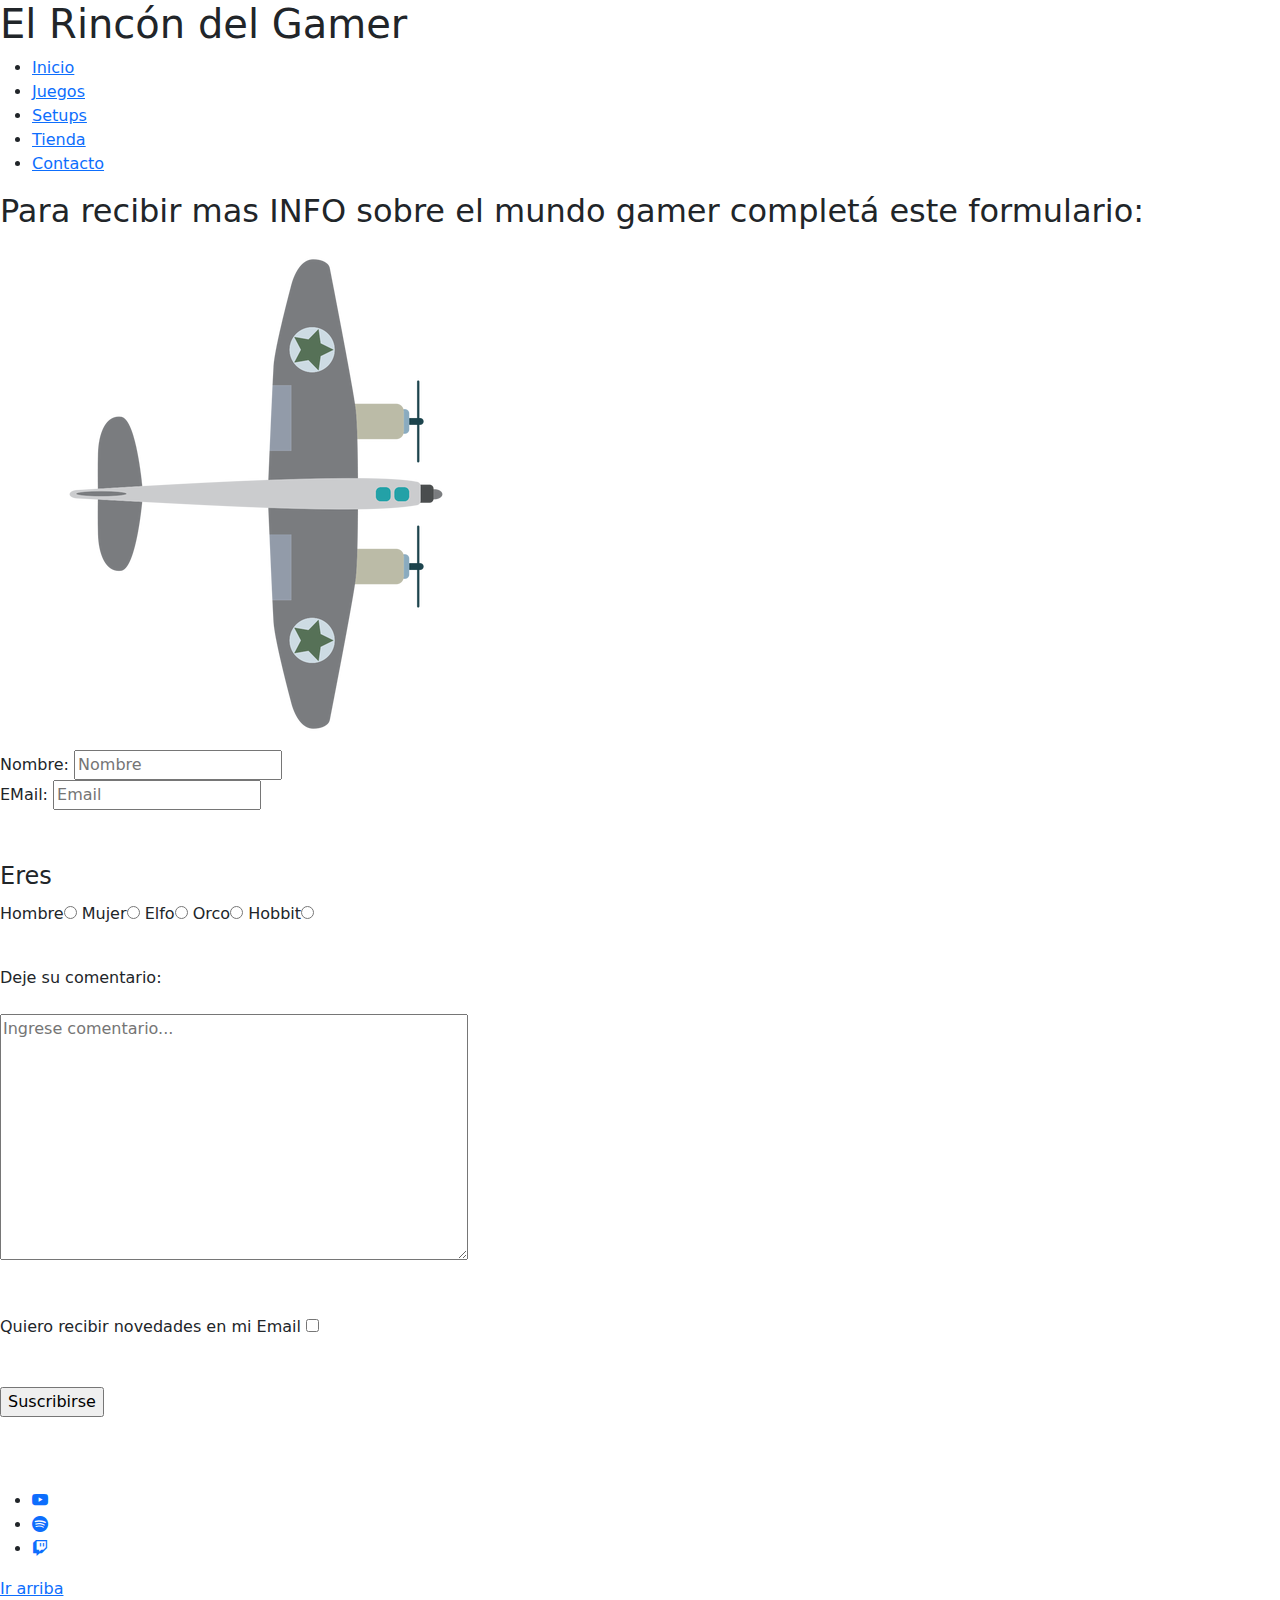
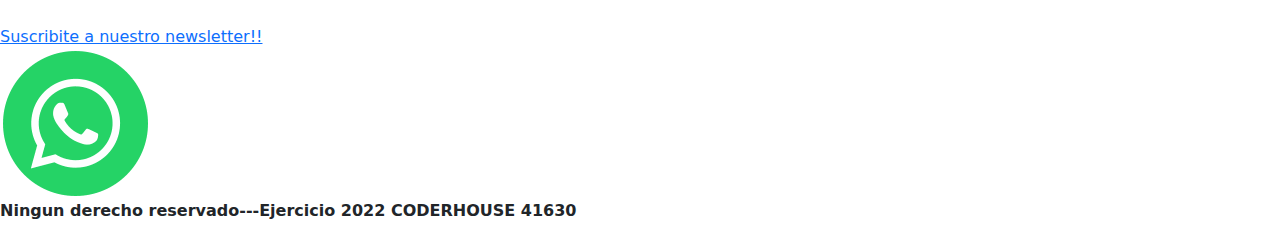
==== pages/contacto.html @ 60b82519 "le coloque al index un header , un carrusel y un footer con bootstrap" ====
<!DOCTYPE html>
<html lang="es">
<head>
    <meta charset="UTF-8">
    <title>El Rincón del Gamer-Contacto</title>
    <link rel="stylesheet" href="https://cdn.jsdelivr.net/npm/bootstrap@5.2.0/dist/css/bootstrap.min.css">
    <link rel="stylesheet" href="https://cdn.jsdelivr.net/npm/bootstrap-icons@1.9.1/font/bootstrap-icons.css">
    <link rel="stylesheet" href="../style/style.css">
    <link rel="preconnect" href="https://fonts.googleapis.com">
    <link rel="preconnect" href="https://fonts.gstatic.com" crossorigin>
    <link href="https://fonts.googleapis.com/css2?family=Montserrat:wght@200;400&display=swap" rel="stylesheet">
</head>
<body>
    <header>
        <h1 id="elrincongamer">El Rincón del Gamer</h1>
        <nav>
            <ul>
                <li><a href="../index.html">Inicio</a></li>
                <li><a href="juegos.html">Juegos</a></li>
                <li><a href="setups.html">Setups</a></li>
                <li><a href="tienda.html">Tienda</a></li>
                <li><a href="contacto.html">Contacto</a></li>
            </ul>
        </nav>
    </header>
    <section>
            <div >
                <h2>Para recibir mas INFO sobre el mundo gamer completá este formulario:</h2>
                <img src="../imagenes/avion.png" alt="">
                
            </div>
            <form method="post">
                <div>
                    <label for="name">Nombre:</label>
                    <input id="name" placeholder="Nombre" name="name">
                </div>    
                <div>
                    <label for="email">EMail:</label>
                    <input type="email" id="email" placeholder="Email" name="email">
                </div>
                <br><br>
                <fieldset>
                    <legend>Eres</legend>
                    <p>
                        Hombre<input id="r1" name="salector" type="radio">
                        Mujer<input id="r2" name="salector" type="radio">
                        Elfo<input id="r3" name="salector" type="radio">
                        Orco<input id="r4" name="salector" type="radio">
                        Hobbit<input id="r5" name="salector" type="radio">
                    </p>
                </fieldset><br>
                <div>
                    <label for="comentario">Deje su comentario: </label>
                    <br><br>
                    <textarea name="comentario" id="comentario" cols="55" rows="10" placeholder="Ingrese comentario..."></textarea>
                </div><br><br>
                <div>
                    <label for="checkbox">Quiero recibir novedades en mi Email</label>
                    <input type="checkbox" id="checkbox" name="checkbox">
                </div><br><br>
                <div>
                    <input type="submit" name="enviar" id="enviar" value="Suscribirse">
                </div><br><br><br>
            </form>
    </section>
    <footer>
        <div>
            <ul>
                <li><a  href="https://www.youtube.com/"><i class="bi bi-youtube"></i></a></li>
                <li><a href="https://www.spotify.com"><i class="bi bi-spotify"></i></a></li>
                <li><a href="https://www.twitch.tv/"><i class="bi bi-twitch"></i></a></li>
            </ul>
            <div><a href="#elrincongamer">Ir arriba</a><br><br>
            <a href="../pages/contacto.html">Suscribite a nuestro newsletter!!</a></div>
        </div>
        <a href="https://wa.me" target="_blank">
            <img src="../imagenes/logo-wasap.png">
        </a>
        <div>
            <p><b>Ningun derecho reservado---Ejercicio 2022 CODERHOUSE 41630</b></p>
        </div>
    </footer>
    <script src="https://cdn.jsdelivr.net/npm/bootstrap@5.2.0/dist/js/bootstrap.bundle.min.js"></script>
</body>
</html>
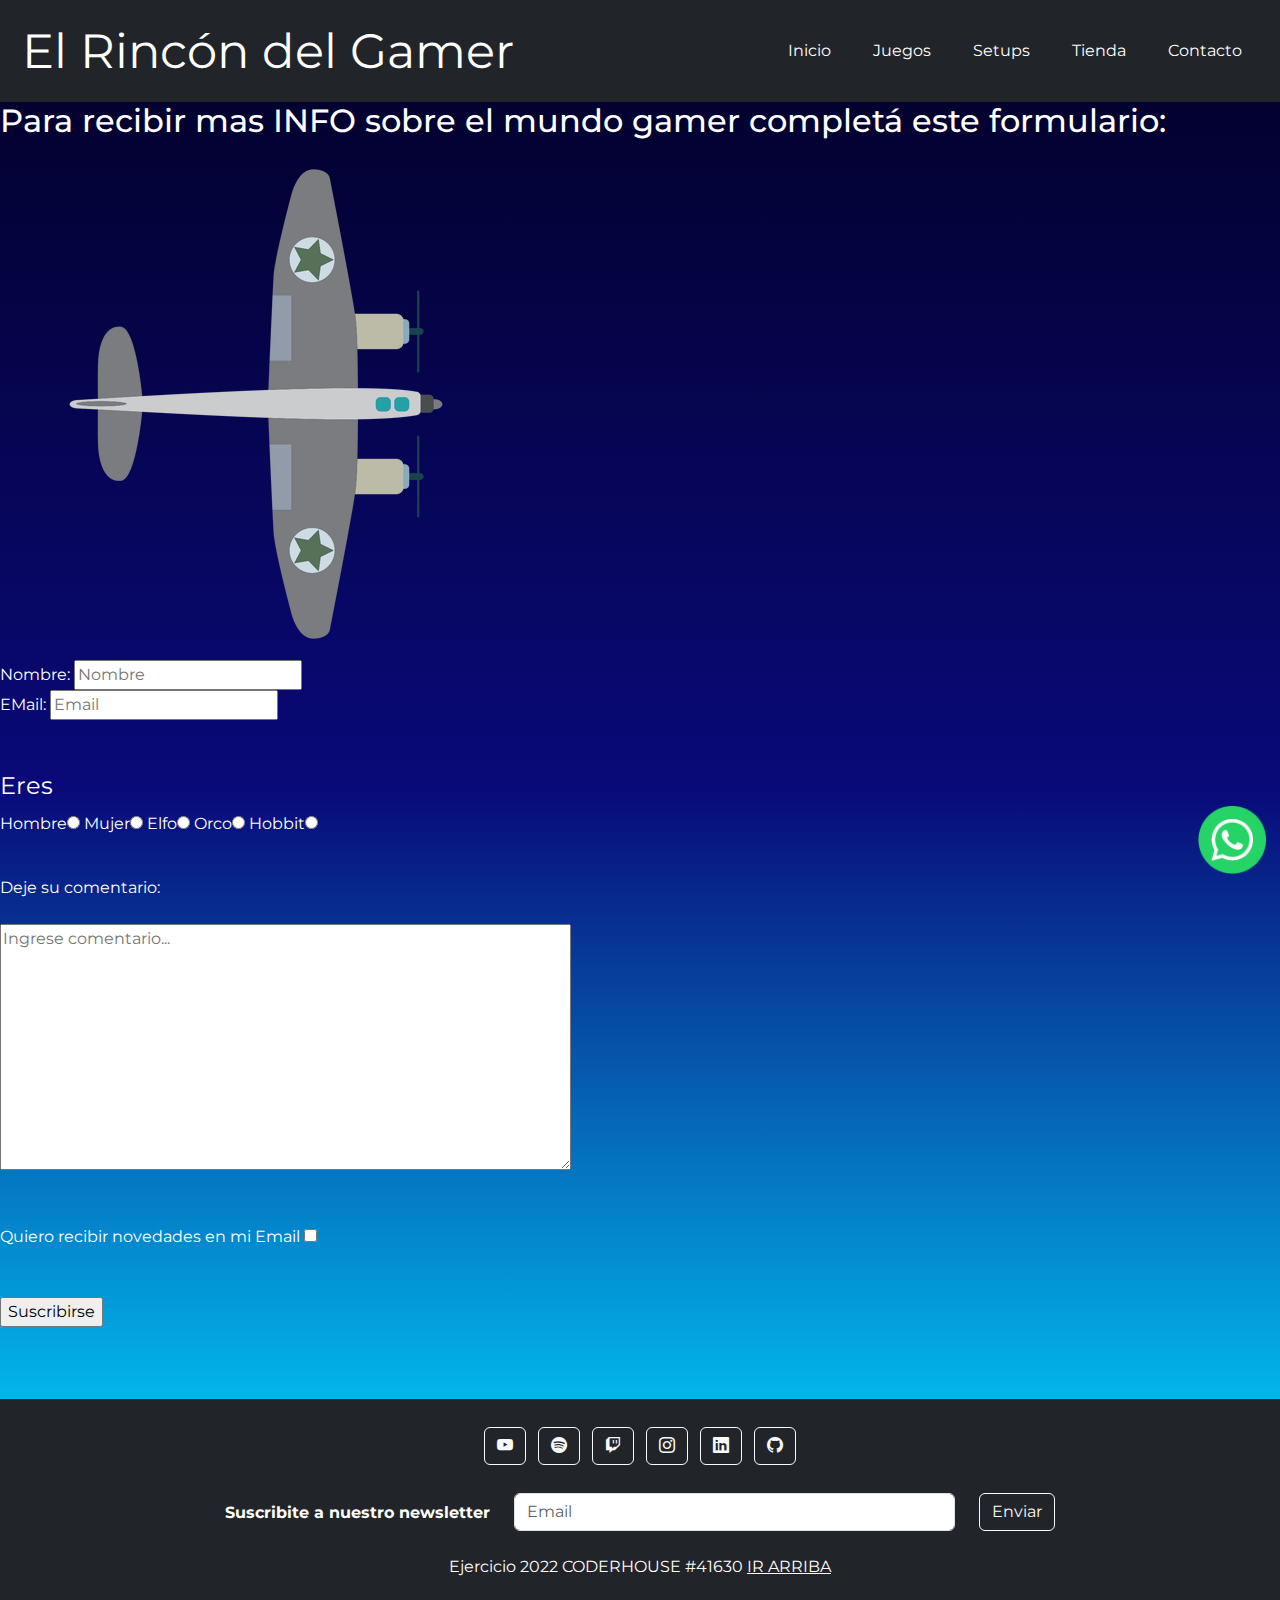
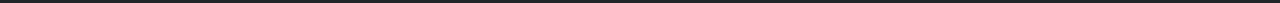
==== commit 2330dfa2: "pegue el footer y el header en todas las paginas" ====
--- a/pages/contacto.html
+++ b/pages/contacto.html
@@ -11,16 +11,35 @@
     <link href="https://fonts.googleapis.com/css2?family=Montserrat:wght@200;400&display=swap" rel="stylesheet">
 </head>
 <body>
-    <header>
-        <h1 id="elrincongamer">El Rincón del Gamer</h1>
-        <nav>
-            <ul>
-                <li><a href="../index.html">Inicio</a></li>
-                <li><a href="juegos.html">Juegos</a></li>
-                <li><a href="setups.html">Setups</a></li>
-                <li><a href="tienda.html">Tienda</a></li>
-                <li><a href="contacto.html">Contacto</a></li>
-            </ul>
+    <header class="bg-dark">
+        <nav class="navbar navbar-expand-lg">
+            <div class="container-fluid">
+                <a class="navbar-brand" href="../index.html">
+                    <h1 id="elrincongamer">El Rincón del Gamer</h1>
+                </a>
+                <button class="navbar-toggler hamburguesa" type="button" data-bs-toggle="collapse" data-bs-target="#navbarNav" aria-controls="navbarNav" aria-expanded="false" aria-label="Toggle navigation">
+                    <span class="navbar-toggler-icon"></span>
+                </button>
+                <div class="collapse navbar-collapse justify-content-end" id="navbarNav">
+                    <ul class="nav">
+                        <li class="nav-item">
+                            <a class="nav-link active white" aria-current="page" href="../index.html">Inicio</a>
+                        </li>
+                        <li class="nav-item">
+                            <a class="nav-link white" href="juegos.html">Juegos</a>
+                        </li>
+                        <li class="nav-item">
+                            <a class="nav-link white" href="setups.html">Setups</a>
+                        </li>
+                        <li class="nav-item">
+                            <a class="nav-link white" href="tienda.html">Tienda</a>
+                        </li>
+                        <li class="nav-item">
+                            <a class="nav-link white" href="contacto.html">Contacto</a>
+                        </li>
+                    </ul>
+                </div>
+            </div>
         </nav>
     </header>
     <section>
@@ -63,22 +82,57 @@
                 </div><br><br><br>
             </form>
     </section>
-    <footer>
-        <div>
-            <ul>
-                <li><a  href="https://www.youtube.com/"><i class="bi bi-youtube"></i></a></li>
-                <li><a href="https://www.spotify.com"><i class="bi bi-spotify"></i></a></li>
-                <li><a href="https://www.twitch.tv/"><i class="bi bi-twitch"></i></a></li>
-            </ul>
-            <div><a href="#elrincongamer">Ir arriba</a><br><br>
-            <a href="../pages/contacto.html">Suscribite a nuestro newsletter!!</a></div>
-        </div>
-        <a href="https://wa.me" target="_blank">
-            <img src="../imagenes/logo-wasap.png">
-        </a>
-        <div>
-            <p><b>Ningun derecho reservado---Ejercicio 2022 CODERHOUSE 41630</b></p>
-        </div>
+    <footer class="bg-dark text-center text-white">
+        <div class="container p-4">
+            <section class="mb-4">
+                <a class="btn btn-outline-light btn-floating m-1" href="https://www.youtube.com/" role="button" target="_blank">
+                    <i class="bi bi-youtube"></i>
+                </a>
+                <a class="btn btn-outline-light btn-floating m-1" href="https://www.spotify.com/" role="button" target="_blank">
+                    <i class="bi bi-spotify"></i>
+                </a>
+                <a class="btn btn-outline-light btn-floating m-1" href="https://www.twitch.tv/" role="button" target="_blank">
+                    <i class="bi bi-twitch"></i>
+                </a>
+                <a class="btn btn-outline-light btn-floating m-1" href="https://www.instagram.com/alejandrobonfilio/" role="button" target="_blank">
+                    <i class="bi bi-instagram"></i>
+                </a>
+                <a class="btn btn-outline-light btn-floating m-1" href="https://www.linkedin.com/in/alejandro-ezequiel-bonfilio-391810122" role="button" target="_blank">
+                    <i class="bi bi-linkedin"></i>
+                </a>
+                <a class="btn btn-outline-light btn-floating m-1" href="https://github.com/AlejandroBonfilio/rincon_del_gamer_bootstrap.git" role="button" target="_blank">
+                    <i class="bi bi-github"></i>
+                </a>
+            </section>
+            <section class="">
+                <form action="">
+                    <div class="row d-flex justify-content-center">
+                        <div class="col-auto">
+                            <p class="pt-2">
+                                <strong>Suscribite a nuestro newsletter</strong>
+                            </p>
+                        </div>
+                        <div class="col-md-5 col-12">
+                            <div class="form-outline form-white mb-4">
+                                <input type="email" id="form5Example2" class="form-control" placeholder="Email">
+                            </div>
+                        </div>
+                        <div class="col-auto">
+                            <button type="submit" class="btn btn-outline-light mb-4">
+                                Enviar
+                            </button>
+                        </div>
+                    </div>
+                </form>
+            </section>
+            <a href="https://wa.me" target="_blank">
+                <img class="logo_wsp" src="../imagenes/logo-wasap.png">
+            </a>
+            <div class="text-center">
+                Ejercicio 2022 CODERHOUSE #41630
+                <a class="text-white" href="#elrincongamer">IR ARRIBA</a>
+            </div>
+        </div>    
     </footer>
     <script src="https://cdn.jsdelivr.net/npm/bootstrap@5.2.0/dist/js/bootstrap.bundle.min.js"></script>
 </body>
--- a/style/style.css
+++ b/style/style.css
@@ -0,0 +1,90 @@
+
+body{
+    /* Fuente */
+    font-family: 'Montserrat', sans-serif;
+    font-size: 16px;
+    color: white;
+    /* fondo */
+    background: linear-gradient(180deg, rgba(2,0,36,1) 0%, rgba(9,9,121,1) 49%, rgba(0,212,255,1) 94%);
+    background-repeat: no-repeat;
+    background-size: cover;
+}
+
+
+h1 {
+    font-weight: 400;
+    font-size: 3rem;
+    color: white;
+    padding: 10px 0px 0px 10px;
+}
+
+
+/* Barra de nav */
+
+nav ul li {
+    text-align: center;
+    margin: 0 10px 0 0;
+}
+
+nav li a {
+    
+    border: 1px solid rgb(255, 255, 255);
+    border-radius: 10px;
+}
+
+nav li a:hover{
+    background-color: white;
+}
+
+.white{
+    color: white;
+}
+
+.hamburguesa{
+    background-color: white;
+}
+
+
+/* Logo wpp */
+.logo_wsp{
+    width: 70px;
+    position: fixed;
+    bottom: 25px;
+    right: 1vw;
+}
+
+/* animacion de wpp */
+.logo_wsp{
+    animation:logo_wsp 1.5s ease-in-out infinite both;
+    
+
+}
+
+@keyframes logo_wsp{
+    from{transform:scale(1);
+        transform-origin:center center;
+        animation-timing-function:ease-out;
+    }
+    10%{
+        transform:scale(.91);
+        animation-timing-function:ease-in;
+    }
+    17%{
+        transform:scale(.98);animation-timing-function:ease-out;
+    }
+    33%{
+        transform:scale(.87);
+        animation-timing-function:ease-in;
+    }
+    45%{
+        transform:scale(1);animation-timing-function:ease-out;
+    }
+}
+
+
+/* img */
+
+img{
+    max-width: 100%;
+}
+
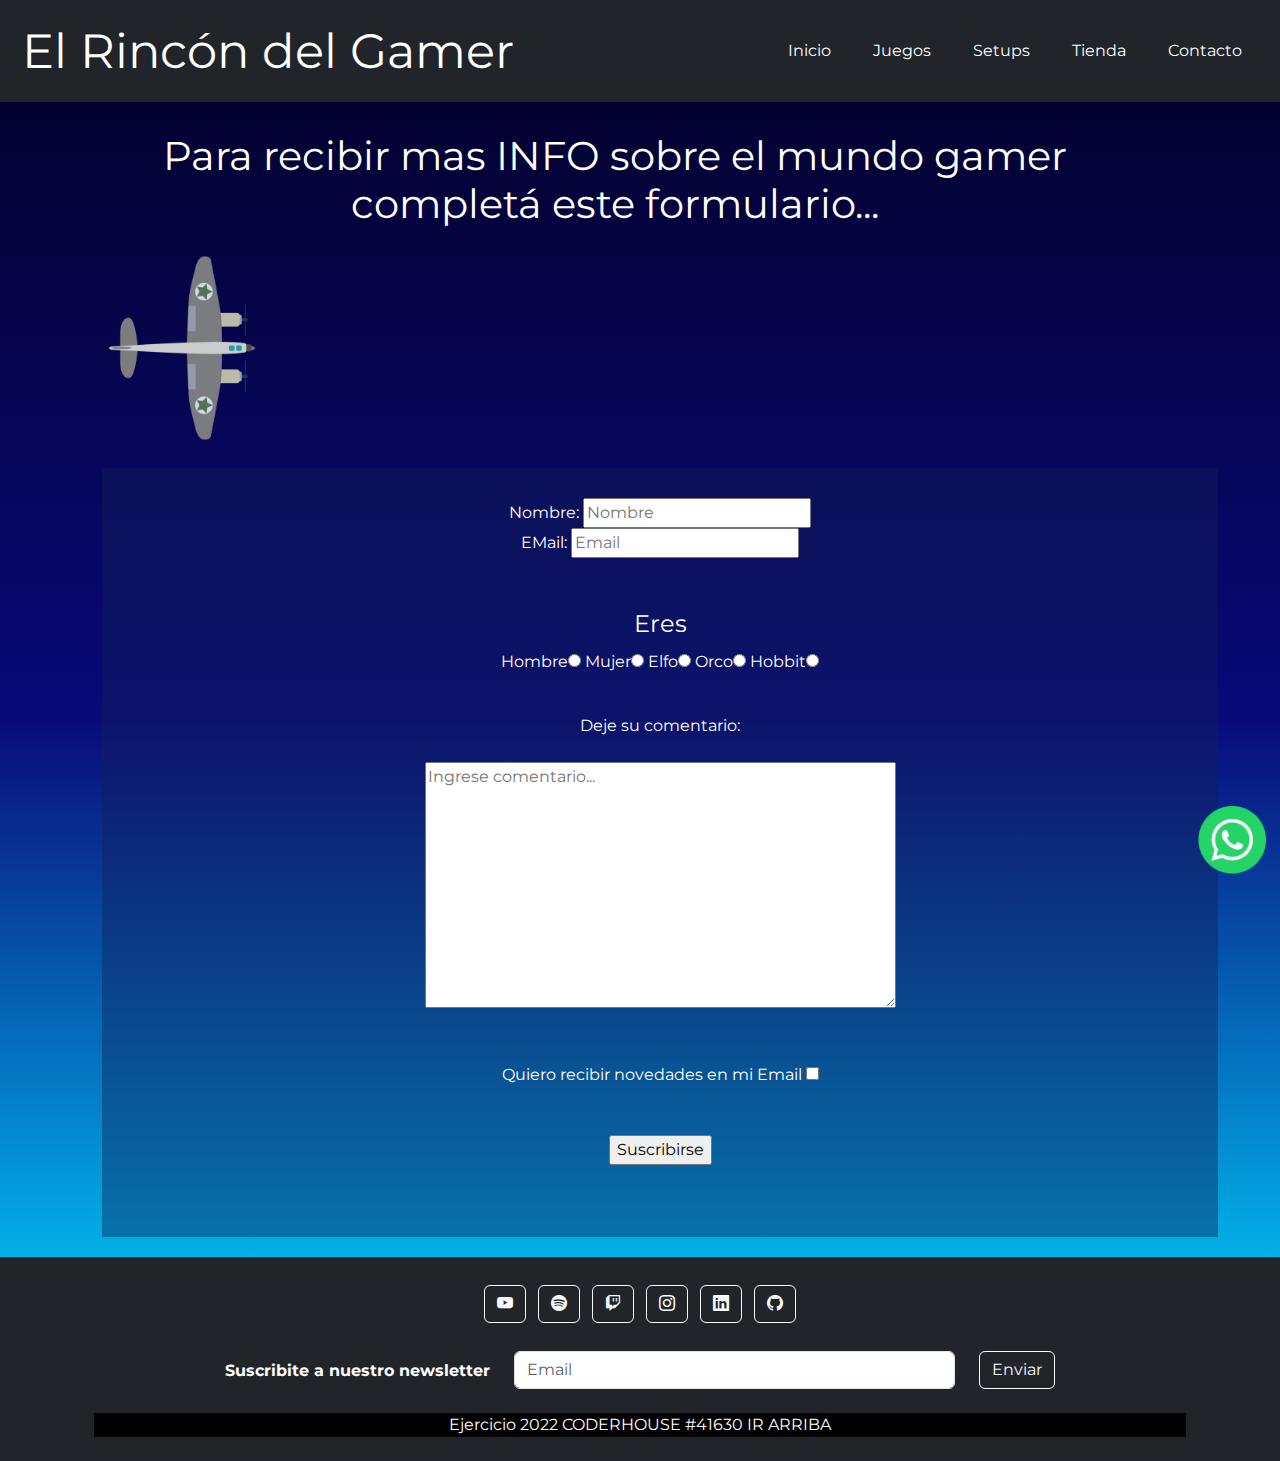
==== commit 958bf6e0: "ubique los elementos de contacto" ====
--- a/pages/contacto.html
+++ b/pages/contacto.html
@@ -42,13 +42,15 @@
             </div>
         </nav>
     </header>
-    <section>
-            <div >
-                <h2>Para recibir mas INFO sobre el mundo gamer completá este formulario:</h2>
-                <img src="../imagenes/avion.png" alt="">
-                
+    <section class="container">
+        <div class="row-1">
+            <div class="col">
+                <h2 class="section__titulo titulo_formulario">Para recibir mas INFO sobre el mundo gamer completá este formulario...</h2>
             </div>
-            <form method="post">
+            <div class="col">
+                <img class="avion" src="../imagenes/avion.png" alt="">
+            </div>
+            <form class="col formulario" method="post">
                 <div>
                     <label for="name">Nombre:</label>
                     <input id="name" placeholder="Nombre" name="name">
@@ -71,7 +73,7 @@
                 <div>
                     <label for="comentario">Deje su comentario: </label>
                     <br><br>
-                    <textarea name="comentario" id="comentario" cols="55" rows="10" placeholder="Ingrese comentario..."></textarea>
+                    <textarea name="comentario" id="comentario" cols="45" rows="10" placeholder="Ingrese comentario..."></textarea>
                 </div><br><br>
                 <div>
                     <label for="checkbox">Quiero recibir novedades en mi Email</label>
@@ -81,6 +83,7 @@
                     <input type="submit" name="enviar" id="enviar" value="Suscribirse">
                 </div><br><br><br>
             </form>
+        </div>  
     </section>
     <footer class="bg-dark text-center text-white">
         <div class="container p-4">
@@ -128,7 +131,7 @@
             <a href="https://wa.me" target="_blank">
                 <img class="logo_wsp" src="../imagenes/logo-wasap.png">
             </a>
-            <div class="text-center">
+            <div class="text-center bg-black">
                 Ejercicio 2022 CODERHOUSE #41630
                 <a class="text-white" href="#elrincongamer">IR ARRIBA</a>
             </div>
--- a/style/style.css
+++ b/style/style.css
@@ -8,6 +8,11 @@
     background: linear-gradient(180deg, rgba(2,0,36,1) 0%, rgba(9,9,121,1) 49%, rgba(0,212,255,1) 94%);
     background-repeat: no-repeat;
     background-size: cover;
+   
+}
+
+a{
+    text-decoration: none;
 }
 
 
@@ -88,3 +93,248 @@
     max-width: 100%;
 }
 
+
+/* INDEX.HTML */
+
+/* MAIN */
+
+
+.section__titulo {
+    margin: 30px 50px 20px 0px;
+    font-size: 2.5rem;
+    font-weight: 400;
+    
+    text-align: center;
+    
+}
+
+
+.noticia {
+    width: 100%;
+    padding: 30px;
+    margin: 0px 50px 30px 0px;
+    background-color: rgba(0, 0, 0, 0.418);
+}
+
+
+
+.noticia__titulo {
+    font-size: 1.5rem;
+    font-weight: 400;
+    padding: 20px;
+
+}
+
+.noticia__parrafo {
+    font-size: 1rem;
+    font-weight: 400;
+    padding: 20px;
+
+}
+
+.noticia__img{
+    max-width: 100%;
+}
+
+/* MAIN */
+
+
+/* ASIDE */
+
+aside {
+    
+    text-align: center;
+    font-weight: 200;
+}
+
+aside div h2{
+    margin: 100px 30px 30px 0px;
+    font-weight: 200;
+    font-size: 1.5rem;
+    
+}
+
+aside div h4{
+    color: white;
+    font-weight: 200;
+    font-size: 1.1rem;
+    text-align: center;
+    
+
+}
+
+.articulo-aside{
+    background-color: rgba(151, 135, 135, 0.212);
+    width: 100%;
+    padding: 30px;
+    border-radius: 20px;
+    margin: 20px 0px 20px 0px;
+}
+/* ASIDE */
+
+
+
+
+
+/* JUegos.html */
+
+
+/* aside juegos */
+
+.juegos-aside__titulo{
+    margin: 100px 30px 30px 0px;
+    font-weight: 200;
+    font-size: 1.5rem;
+}
+
+
+.juegos-aside__iframe{
+    height: 100vh;
+    width: 100%;
+}
+
+/* card de juegos */
+
+.juegos{
+    background-color: rgba(0, 0, 0, 0.418);
+    padding: 20px;
+    margin: 20px;
+}
+
+
+.parrafo-juego{
+    padding: 10px;
+}
+
+
+/* setups */
+
+/* card de setup */
+
+.setup-card{
+    background-color: rgba(0, 0, 0, 0.418);
+    padding: 20px;
+   
+}
+
+
+/* tienda.html */
+
+/* carrusel */
+
+.carousel-inner img {
+    width: 100%;
+    max-height: 460px;
+}
+
+.carousel-inner{
+ height: 450px;
+}
+
+
+/* card */
+
+.producto{
+    background-color: rgb(255, 255, 255);
+    color: black;
+    text-align: center;
+    width: 300px;
+    padding: 30px;
+    margin: 10px;
+
+    border-radius: 20px;
+
+    display: flex;
+    flex-flow: column;
+    justify-content: space-around;
+    align-items: center;
+}
+
+.producto__valor{
+    padding: 20px;
+}
+
+
+.boton{
+    text-decoration: none;
+    background-color: rgba(14, 192, 216, 0.397);
+    padding: 10px 15px;
+    border-radius: 20px;
+    
+}
+
+.producto__imagen{
+    max-width: 200px;
+    max-height: 200px;
+    
+}
+
+
+
+/* animacion de boton agregar carrito */
+
+.boton:hover{
+    transition-delay: 0.5ms;
+    background-color: rgba(14, 192, 216, 0.801);
+
+    
+}
+
+
+/* animacion de tarjetas de tienda (imagenes con zoom) */
+
+.producto__imagen:hover{
+    cursor:zoom-in; 
+    transform: scale(1.5);
+}
+
+
+/* -----tienda.html------ */
+
+/* contacto.html */
+
+.formulario{
+    width: 100%;
+    height: 100%;
+    text-align: center;
+    padding: 30px 30px 0px 30px;
+    margin: 20px;
+    background-color: rgba(16, 32, 85, 0.411);
+}
+
+
+/* animacion del avion de formulario */
+
+.avion{
+    width: 200px;
+    
+    animation-name: avion;
+    animation-duration: 15s;
+    animation-iteration-count: infinite;
+}
+
+@keyframes avion {
+    
+    0%{
+        transform: translate(0px,0px) rotateX(20deg);
+        
+    }
+    
+    25%{
+        transform: translate(180px,90px) rotateX(45deg);
+    }
+    
+    50%{
+        transform: translate(360px,180px) scale(2);
+    }
+
+    75%{
+        transform: translate(550px) rotateX(225deg);
+    }    
+        
+    
+    100%{
+        transform: translate(500px 300px);
+        
+    }
+}
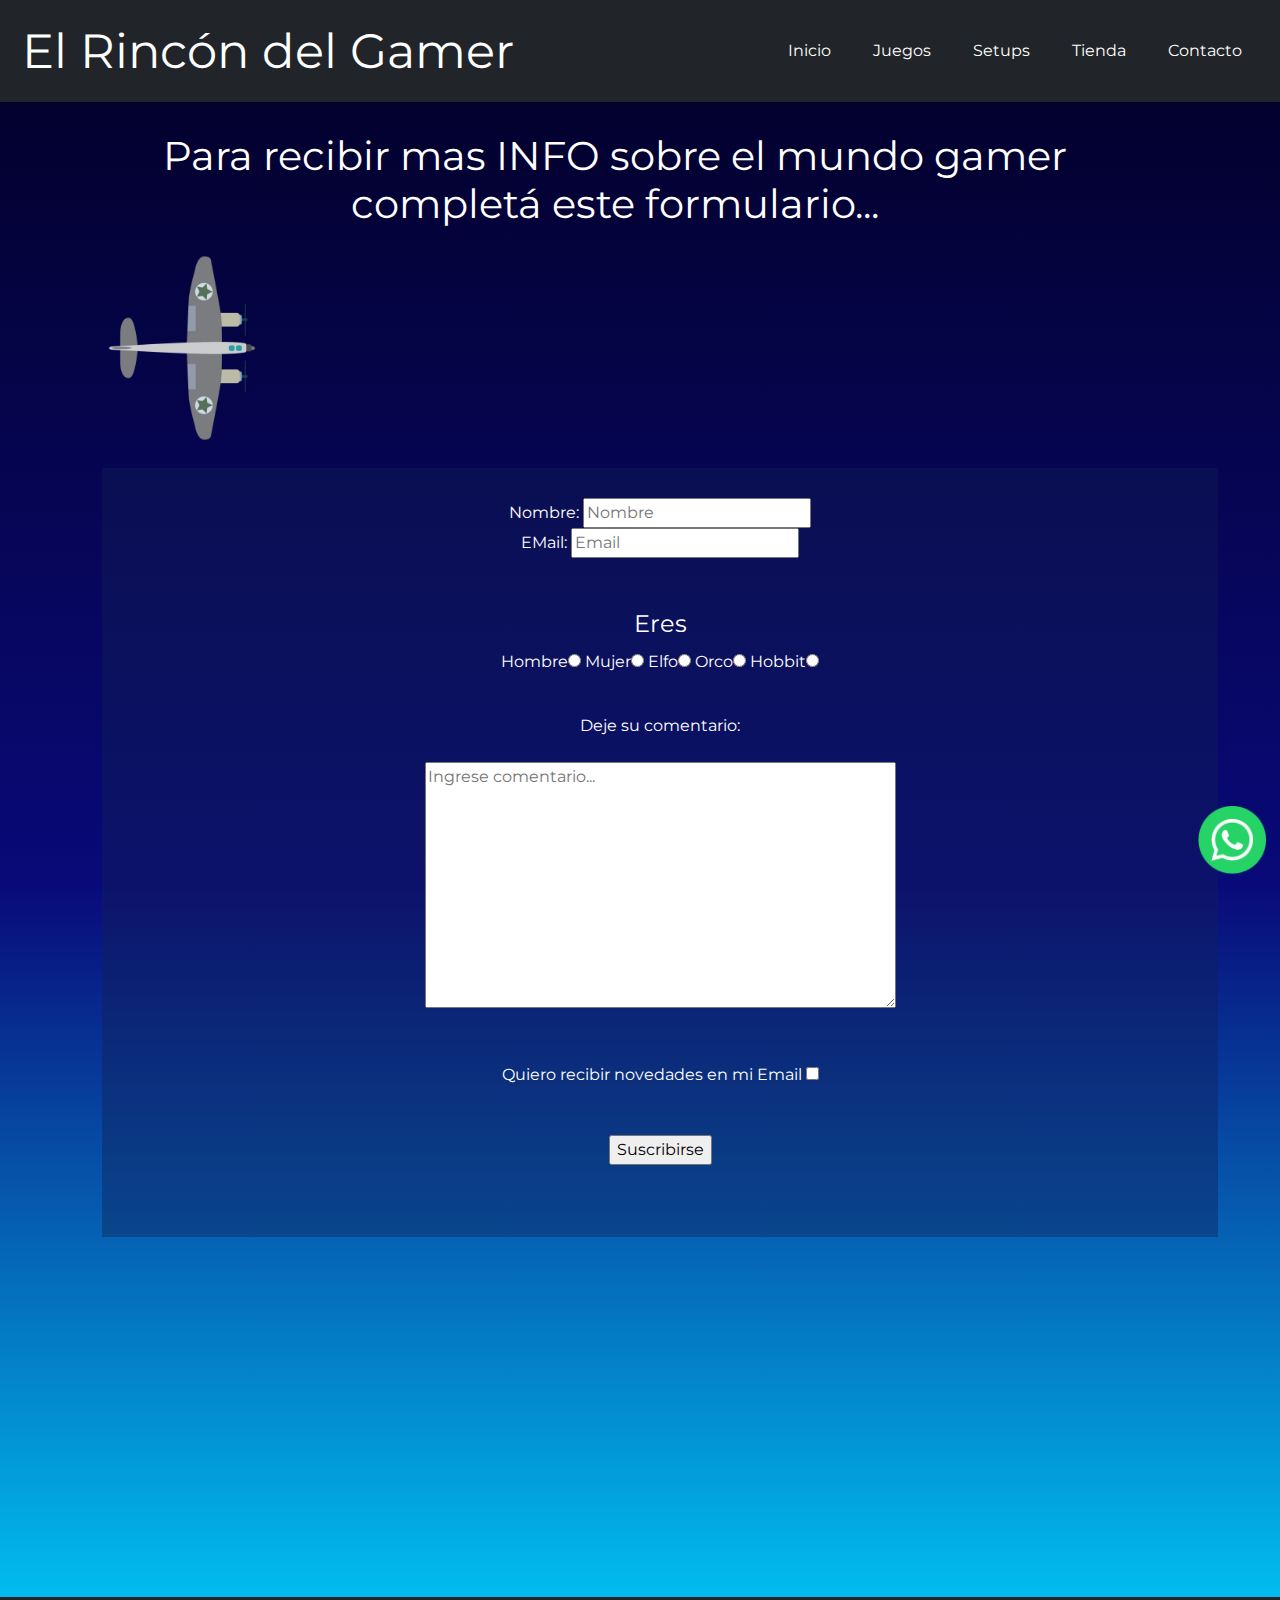
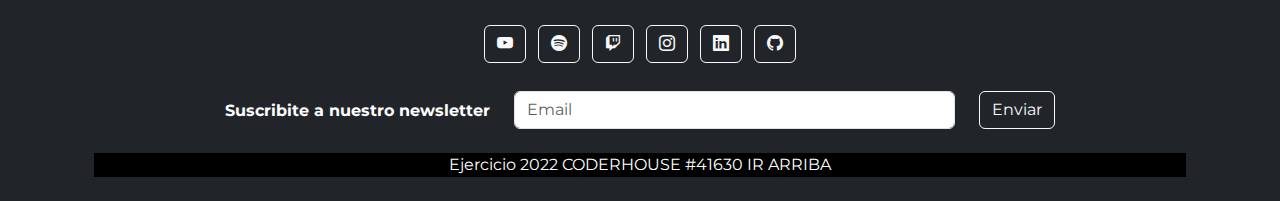
==== commit 45388904: "simplifique todo mi css viejo, dentro del main de sass" ====
--- a/pages/contacto.html
+++ b/pages/contacto.html
@@ -5,7 +5,7 @@
     <title>El Rincón del Gamer-Contacto</title>
     <link rel="stylesheet" href="https://cdn.jsdelivr.net/npm/bootstrap@5.2.0/dist/css/bootstrap.min.css">
     <link rel="stylesheet" href="https://cdn.jsdelivr.net/npm/bootstrap-icons@1.9.1/font/bootstrap-icons.css">
-    <link rel="stylesheet" href="../style/style.css">
+    <link rel="stylesheet" href="../css/style.css">
     <link rel="preconnect" href="https://fonts.googleapis.com">
     <link rel="preconnect" href="https://fonts.gstatic.com" crossorigin>
     <link href="https://fonts.googleapis.com/css2?family=Montserrat:wght@200;400&display=swap" rel="stylesheet">
@@ -107,8 +107,8 @@
                     <i class="bi bi-github"></i>
                 </a>
             </section>
-            <section class="">
-                <form action="">
+            <section>
+                <form>
                     <div class="row d-flex justify-content-center">
                         <div class="col-auto">
                             <p class="pt-2">
@@ -129,7 +129,7 @@
                 </form>
             </section>
             <a href="https://wa.me" target="_blank">
-                <img class="logo_wsp" src="../imagenes/logo-wasap.png">
+                <img class="logo_wsp" src="../imagenes/logo-wasap.png" alt="wpp">
             </a>
             <div class="text-center bg-black">
                 Ejercicio 2022 CODERHOUSE #41630
--- a/css/style.css
+++ b/css/style.css
@@ -0,0 +1,247 @@
+body {
+  /* Fuente */
+  font-family: "Montserrat", sans-serif;
+  font-size: 16px;
+  color: white;
+  /* fondo */
+  background: linear-gradient(180deg, rgb(2, 0, 36) 0%, rgb(9, 9, 121) 49%, rgb(0, 212, 255) 94%);
+  background-repeat: no-repeat;
+  background-size: cover;
+  /* Barra de nav */
+}
+body a {
+  text-decoration: none;
+}
+body h1 {
+  font-weight: 400;
+  font-size: 3rem;
+  color: white;
+  padding: 10px 0px 0px 10px;
+}
+body img {
+  max-width: 100%;
+}
+body nav ul li {
+  text-align: center;
+  margin: 0 10px 0 0;
+}
+body nav ul li a {
+  border: 1px solid rgb(255, 255, 255);
+  border-radius: 10px;
+}
+body nav ul li a:hover {
+  background-color: white;
+}
+
+.white {
+  color: white;
+}
+
+.hamburguesa {
+  background-color: white;
+}
+
+/* Logo wpp */
+.logo_wsp {
+  width: 70px;
+  position: fixed;
+  bottom: 25px;
+  right: 1vw;
+  /* animacion de wpp */
+  animation: logo_wsp 1.5s ease-in-out infinite both;
+}
+
+@keyframes logo_wsp {
+  from {
+    transform: scale(1);
+    transform-origin: center center;
+    animation-timing-function: ease-out;
+  }
+  10% {
+    transform: scale(0.91);
+    animation-timing-function: ease-in;
+  }
+  17% {
+    transform: scale(0.98);
+    animation-timing-function: ease-out;
+  }
+  33% {
+    transform: scale(0.87);
+    animation-timing-function: ease-in;
+  }
+  45% {
+    transform: scale(1);
+    animation-timing-function: ease-out;
+  }
+}
+/* INDEX.HTML */
+/* MAIN */
+.section__titulo {
+  margin: 30px 50px 20px 0px;
+  font-size: 2.5rem;
+  font-weight: 400;
+  text-align: center;
+}
+
+.noticia {
+  width: 100%;
+  padding: 30px;
+  margin: 0px 50px 30px 0px;
+  background-color: rgba(0, 0, 0, 0.418);
+}
+.noticia__titulo {
+  font-size: 1.5rem;
+  font-weight: 400;
+  padding: 20px;
+}
+.noticia__parrafo {
+  font-size: 1rem;
+  font-weight: 400;
+  padding: 20px;
+}
+.noticia__img {
+  max-width: 100%;
+}
+
+/* MAIN */
+/* ASIDE */
+aside {
+  text-align: center;
+  font-weight: 200;
+}
+aside div h2 {
+  margin: 100px 30px 30px 0px;
+  font-weight: 200;
+  font-size: 1.5rem;
+}
+aside div h4 {
+  color: white;
+  font-weight: 200;
+  font-size: 1.1rem;
+  text-align: center;
+}
+
+.articulo-aside {
+  background-color: rgba(151, 135, 135, 0.212);
+  width: 100%;
+  padding: 30px;
+  border-radius: 20px;
+  margin: 20px 0px 20px 0px;
+}
+
+/* ASIDE */
+/* JUegos.html */
+/* aside juegos */
+.juegos-aside__titulo {
+  margin: 100px 30px 30px 0px;
+  font-weight: 200;
+  font-size: 1.5rem;
+}
+.juegos-aside__iframe {
+  height: 100vh;
+  width: 100%;
+}
+
+/* card de juegos */
+.juegos {
+  background-color: rgba(0, 0, 0, 0.418);
+  padding: 20px;
+  margin: 20px;
+}
+.juegos__parrafos {
+  padding: 10px;
+}
+
+/* setups */
+/* card de setup */
+.setup-card {
+  background-color: rgba(0, 0, 0, 0.418);
+  padding: 20px;
+}
+
+/* tienda.html */
+/* carrusel */
+.carousel-inner {
+  height: 450px;
+}
+.carousel-inner img {
+  width: 100%;
+  max-height: 460px;
+}
+
+/* card */
+.producto {
+  background-color: rgb(255, 255, 255);
+  color: black;
+  text-align: center;
+  width: 300px;
+  padding: 30px;
+  margin: 10px;
+  border-radius: 20px;
+  display: flex;
+  flex-flow: column;
+  justify-content: space-around;
+  align-items: center;
+}
+.producto__valor {
+  padding: 20px;
+}
+.producto__imagen {
+  max-width: 200px;
+  max-height: 200px;
+  /* animacion de tarjetas de tienda (imagenes con zoom) */
+}
+.producto__imagen:hover {
+  cursor: zoom-in;
+  transform: scale(1.5);
+}
+
+.boton {
+  text-decoration: none;
+  background-color: rgba(14, 192, 216, 0.397);
+  padding: 10px 15px;
+  border-radius: 20px;
+  /* animacion de boton agregar carrito */
+}
+.boton:hover {
+  transition-delay: 0.5ms;
+  background-color: rgba(14, 192, 216, 0.801);
+}
+
+/* -----tienda.html------ */
+/* contacto.html */
+.formulario {
+  width: 100%;
+  text-align: center;
+  padding: 30px 30px 0px 30px;
+  margin: 20px 20px 40vh 20px;
+  background-color: rgba(16, 32, 85, 0.411);
+}
+
+/* animacion del avion de formulario */
+.avion {
+  width: 200px;
+  animation-name: avion;
+  animation-duration: 15s;
+  animation-iteration-count: infinite;
+}
+
+@keyframes avion {
+  0% {
+    transform: translate(0px, 0px) rotateX(20deg);
+  }
+  25% {
+    transform: translate(180px, 90px) rotateX(45deg);
+  }
+  50% {
+    transform: translate(360px, 180px) scale(2);
+  }
+  75% {
+    transform: translate(550px) rotateX(225deg);
+  }
+  100% {
+    transform: translate(500px 300px);
+  }
+}
+
+/*# sourceMappingURL=style.css.map */
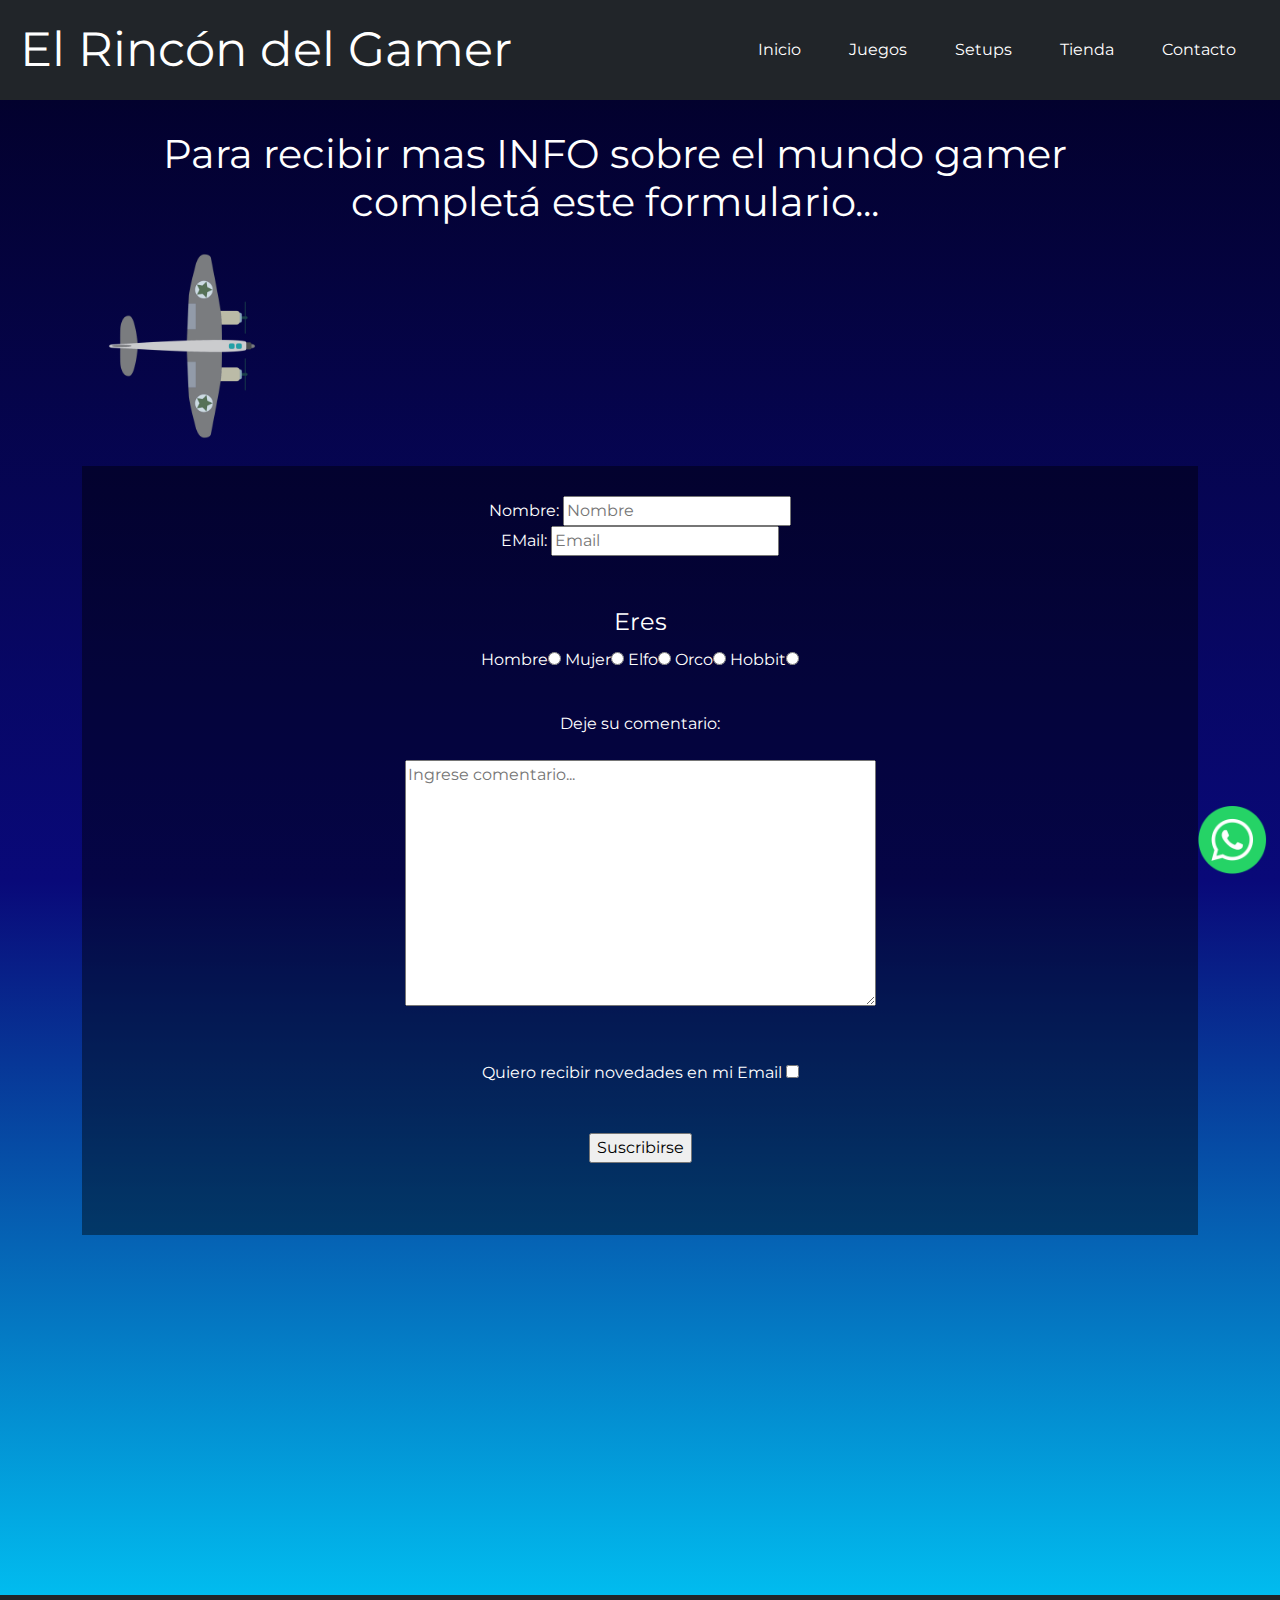
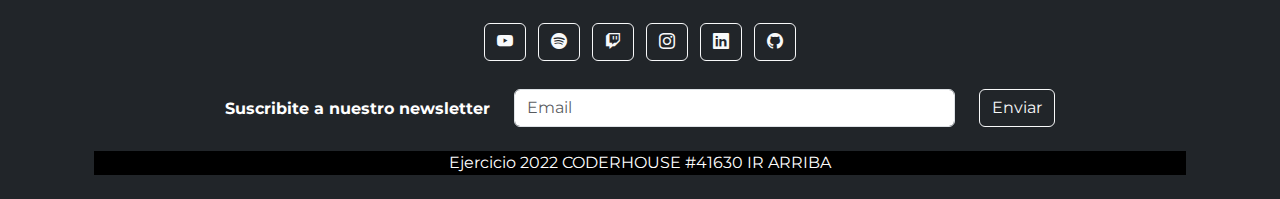
==== commit 7892438a: "cambie un margin del form para que quede mejor centrado" ====
--- a/pages/contacto.html
+++ b/pages/contacto.html
@@ -15,27 +15,27 @@
         <nav class="navbar navbar-expand-lg">
             <div class="container-fluid">
                 <a class="navbar-brand" href="../index.html">
-                    <h1 id="elrincongamer">El Rincón del Gamer</h1>
+                    <h1 id="elrincongamer" class="pt-2 ps-2">El Rincón del Gamer</h1>
                 </a>
                 <button class="navbar-toggler hamburguesa" type="button" data-bs-toggle="collapse" data-bs-target="#navbarNav" aria-controls="navbarNav" aria-expanded="false" aria-label="Toggle navigation">
                     <span class="navbar-toggler-icon"></span>
                 </button>
                 <div class="collapse navbar-collapse justify-content-end" id="navbarNav">
                     <ul class="nav">
-                        <li class="nav-item">
-                            <a class="nav-link active white" aria-current="page" href="../index.html">Inicio</a>
+                        <li class="me-3 nav-item">
+                            <a class="nav-link active fuente-nav" aria-current="page" href="../index.html">Inicio</a>
                         </li>
-                        <li class="nav-item">
-                            <a class="nav-link white" href="juegos.html">Juegos</a>
+                        <li class="me-3 nav-item">
+                            <a class="nav-link fuente-nav" href="juegos.html">Juegos</a>
                         </li>
-                        <li class="nav-item">
-                            <a class="nav-link white" href="setups.html">Setups</a>
+                        <li class="me-3 nav-item">
+                            <a class="nav-link fuente-nav" href="setups.html">Setups</a>
                         </li>
-                        <li class="nav-item">
-                            <a class="nav-link white" href="tienda.html">Tienda</a>
+                        <li class="me-3 nav-item">
+                            <a class="nav-link fuente-nav" href="tienda.html">Tienda</a>
                         </li>
-                        <li class="nav-item">
-                            <a class="nav-link white" href="contacto.html">Contacto</a>
+                        <li class="me-3 nav-item">
+                            <a class="nav-link fuente-nav" href="contacto.html">Contacto</a>
                         </li>
                     </ul>
                 </div>
@@ -43,14 +43,14 @@
         </nav>
     </header>
     <section class="container">
-        <div class="row-1">
-            <div class="col">
-                <h2 class="section__titulo titulo_formulario">Para recibir mas INFO sobre el mundo gamer completá este formulario...</h2>
+        <div>
+            <div>
+                <h2 class="fs-1 section__titulo">Para recibir mas INFO sobre el mundo gamer completá este formulario...</h2>
             </div>
-            <div class="col">
+            <div>
                 <img class="avion" src="../imagenes/avion.png" alt="">
             </div>
-            <form class="col formulario" method="post">
+            <form class="formulario" method="post">
                 <div>
                     <label for="name">Nombre:</label>
                     <input id="name" placeholder="Nombre" name="name">
--- a/css/style.css
+++ b/css/style.css
@@ -1,43 +1,30 @@
-body {
-  /* Fuente */
-  font-family: "Montserrat", sans-serif;
-  font-size: 16px;
-  color: white;
-  /* fondo */
-  background: linear-gradient(180deg, rgb(2, 0, 36) 0%, rgb(9, 9, 121) 49%, rgb(0, 212, 255) 94%);
-  background-repeat: no-repeat;
-  background-size: cover;
-  /* Barra de nav */
-}
-body a {
-  text-decoration: none;
-}
-body h1 {
+h1 {
   font-weight: 400;
   font-size: 3rem;
   color: white;
-  padding: 10px 0px 0px 10px;
-}
-body img {
-  max-width: 100%;
-}
-body nav ul li {
-  text-align: center;
-  margin: 0 10px 0 0;
-}
-body nav ul li a {
-  border: 1px solid rgb(255, 255, 255);
+}
+
+.fuente-nav {
+  color: white;
+}
+.fuente-nav:hover {
+  color: black;
+}
+
+.hamburguesa {
+  background-color: white;
+}
+
+/* Barra de nav */
+nav ul li {
+  text-align: center;
+}
+nav ul li a {
+  border: 1px solid white;
   border-radius: 10px;
-}
-body nav ul li a:hover {
-  background-color: white;
-}
-
-.white {
-  color: white;
-}
-
-.hamburguesa {
+  color: white;
+}
+nav ul li a:hover {
   background-color: white;
 }
 
@@ -74,30 +61,61 @@
     animation-timing-function: ease-out;
   }
 }
+.formulario {
+  width: 100%;
+  text-align: center;
+  padding: 30px 30px 0px 30px;
+  margin: 20px 20px 40vh 0px;
+  background-color: rgba(0, 0, 0, 0.418);
+}
+
+body {
+  /* Fuente */
+  font-family: "Montserrat", sans-serif;
+  color: white;
+}
+body a {
+  text-decoration: none;
+}
+
+body {
+  /* fondo */
+  background: linear-gradient(180deg, rgb(2, 0, 36) 0%, rgb(9, 9, 121) 49%, rgb(0, 212, 255) 94%);
+  background-repeat: no-repeat;
+  background-size: cover;
+}
+
+img {
+  max-width: 100%;
+}
+
+/* carrusel */
+.carousel-inner {
+  height: 450px;
+}
+.carousel-inner img {
+  width: 100%;
+  max-height: 460px;
+}
+
 /* INDEX.HTML */
 /* MAIN */
 .section__titulo {
   margin: 30px 50px 20px 0px;
-  font-size: 2.5rem;
   font-weight: 400;
   text-align: center;
 }
 
 .noticia {
   width: 100%;
-  padding: 30px;
   margin: 0px 50px 30px 0px;
   background-color: rgba(0, 0, 0, 0.418);
 }
 .noticia__titulo {
-  font-size: 1.5rem;
-  font-weight: 400;
-  padding: 20px;
+  font-weight: 400;
 }
 .noticia__parrafo {
-  font-size: 1rem;
-  font-weight: 400;
-  padding: 20px;
+  font-weight: 400;
 }
 .noticia__img {
   max-width: 100%;
@@ -107,35 +125,29 @@
 /* ASIDE */
 aside {
   text-align: center;
-  font-weight: 200;
 }
 aside div h2 {
   margin: 100px 30px 30px 0px;
   font-weight: 200;
-  font-size: 1.5rem;
 }
 aside div h4 {
   color: white;
   font-weight: 200;
-  font-size: 1.1rem;
   text-align: center;
 }
 
 .articulo-aside {
   background-color: rgba(151, 135, 135, 0.212);
   width: 100%;
-  padding: 30px;
   border-radius: 20px;
   margin: 20px 0px 20px 0px;
 }
 
 /* ASIDE */
-/* JUegos.html */
 /* aside juegos */
 .juegos-aside__titulo {
   margin: 100px 30px 30px 0px;
   font-weight: 200;
-  font-size: 1.5rem;
 }
 .juegos-aside__iframe {
   height: 100vh;
@@ -145,77 +157,6 @@
 /* card de juegos */
 .juegos {
   background-color: rgba(0, 0, 0, 0.418);
-  padding: 20px;
-  margin: 20px;
-}
-.juegos__parrafos {
-  padding: 10px;
-}
-
-/* setups */
-/* card de setup */
-.setup-card {
-  background-color: rgba(0, 0, 0, 0.418);
-  padding: 20px;
-}
-
-/* tienda.html */
-/* carrusel */
-.carousel-inner {
-  height: 450px;
-}
-.carousel-inner img {
-  width: 100%;
-  max-height: 460px;
-}
-
-/* card */
-.producto {
-  background-color: rgb(255, 255, 255);
-  color: black;
-  text-align: center;
-  width: 300px;
-  padding: 30px;
-  margin: 10px;
-  border-radius: 20px;
-  display: flex;
-  flex-flow: column;
-  justify-content: space-around;
-  align-items: center;
-}
-.producto__valor {
-  padding: 20px;
-}
-.producto__imagen {
-  max-width: 200px;
-  max-height: 200px;
-  /* animacion de tarjetas de tienda (imagenes con zoom) */
-}
-.producto__imagen:hover {
-  cursor: zoom-in;
-  transform: scale(1.5);
-}
-
-.boton {
-  text-decoration: none;
-  background-color: rgba(14, 192, 216, 0.397);
-  padding: 10px 15px;
-  border-radius: 20px;
-  /* animacion de boton agregar carrito */
-}
-.boton:hover {
-  transition-delay: 0.5ms;
-  background-color: rgba(14, 192, 216, 0.801);
-}
-
-/* -----tienda.html------ */
-/* contacto.html */
-.formulario {
-  width: 100%;
-  text-align: center;
-  padding: 30px 30px 0px 30px;
-  margin: 20px 20px 40vh 20px;
-  background-color: rgba(16, 32, 85, 0.411);
 }
 
 /* animacion del avion de formulario */
@@ -243,5 +184,30 @@
     transform: translate(500px 300px);
   }
 }
+.setup-card {
+  background-color: rgba(0, 0, 0, 0.418);
+}
+
+/* card */
+.producto {
+  background-color: white;
+  color: black;
+  text-align: center;
+  width: 300px;
+  border-radius: 20px;
+  display: flex;
+  flex-flow: column;
+  justify-content: space-around;
+  align-items: center;
+}
+.producto__imagen {
+  max-width: 200px;
+  max-height: 200px;
+  /* animacion de tarjetas de tienda (imagenes con zoom) */
+}
+.producto__imagen:hover {
+  cursor: zoom-in;
+  transform: scale(1.5);
+}
 
 /*# sourceMappingURL=style.css.map */
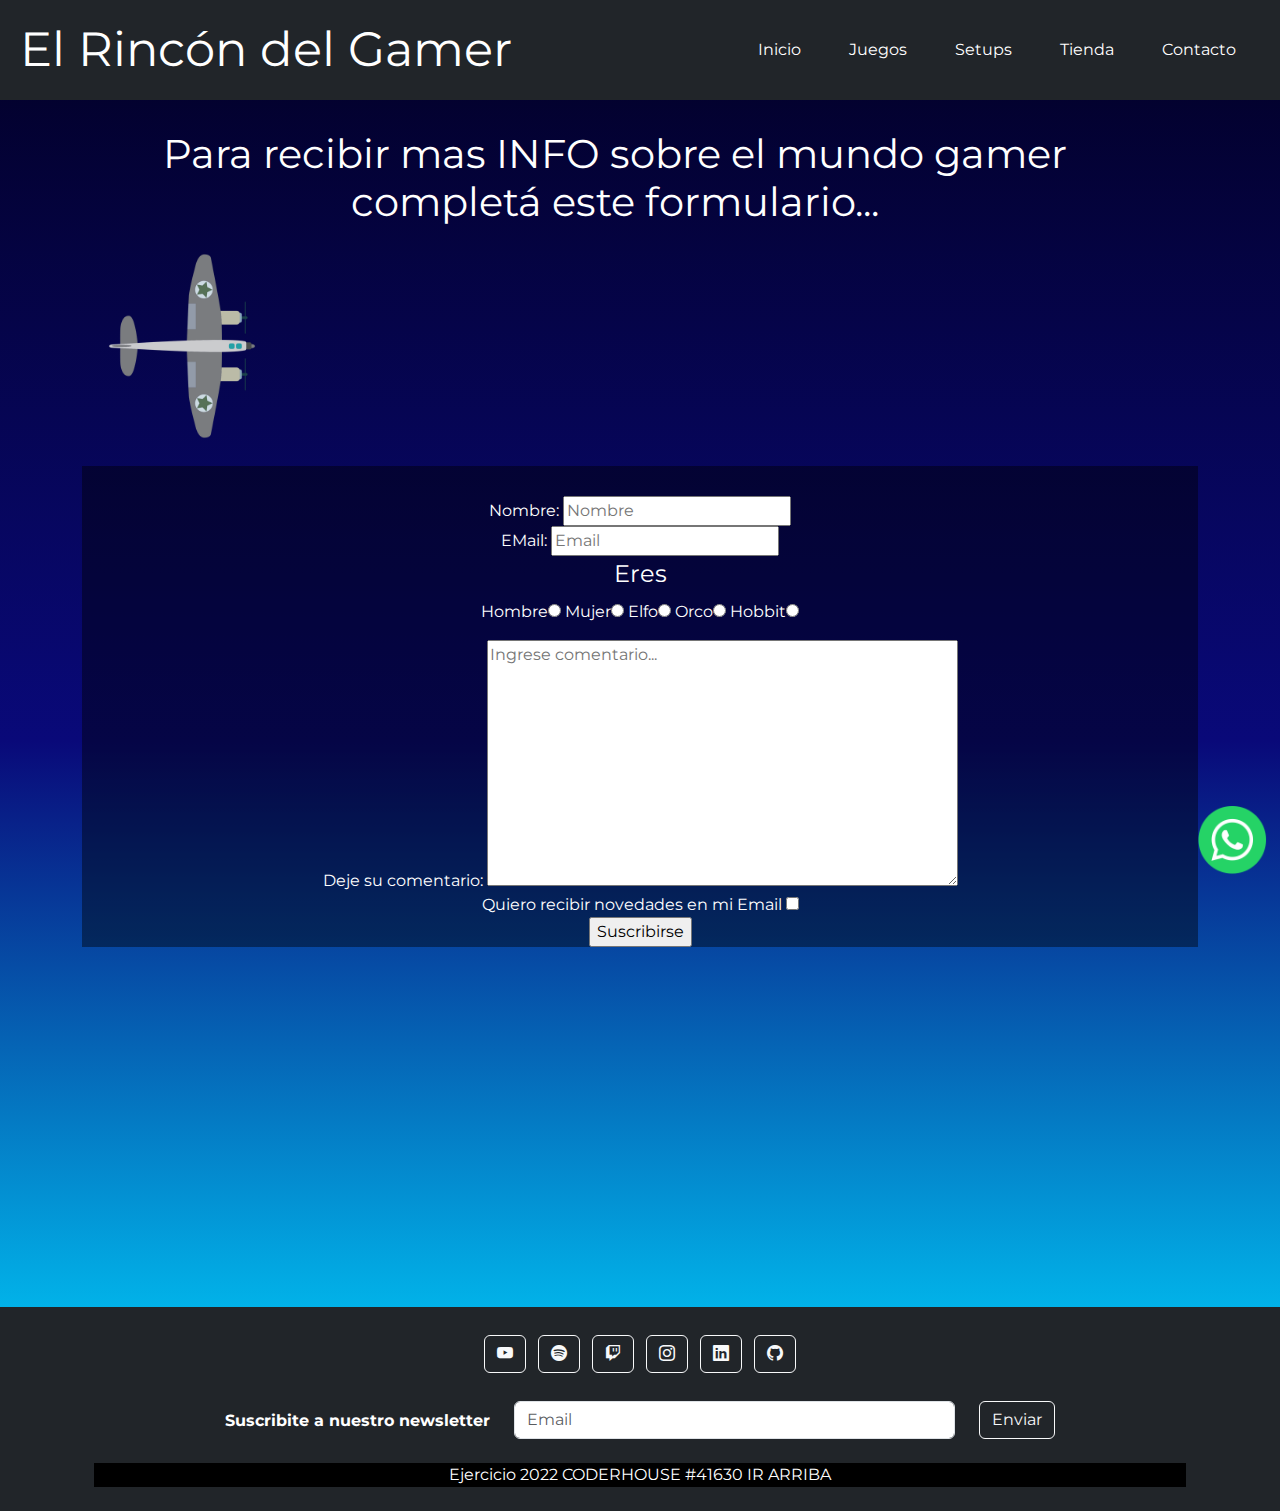
==== commit 4bdb0028: "agregue meta og y elimine los br en form" ====
--- a/pages/contacto.html
+++ b/pages/contacto.html
@@ -2,7 +2,28 @@
 <html lang="es">
 <head>
     <meta charset="UTF-8">
-    <title>El Rincón del Gamer-Contacto</title>
+    <title>El Rincón del Gamer-Contacto | Tienda y noticias del Mundo Gamer</title>
+    <meta name="description" content="Para recibir mas INFO sobre el mundo gamer completá este formulario">
+    <meta property="og:title" content="El Rincón del Gamer-Contacto | Tienda y noticias del Mundo Gamer"/>
+    <meta property="og:site_name" content="El Rincón del Gamer">
+    <meta property="og:type" content="website">
+    <link rel="apple-touch-icon" sizes="57x57" href="../imagenes/favicon/apple-icon-57x57.png">
+    <link rel="apple-touch-icon" sizes="60x60" href="../imagenes/favicon/apple-icon-60x60.png">
+    <link rel="apple-touch-icon" sizes="72x72" href="../imagenes/favicon/apple-icon-72x72.png">
+    <link rel="apple-touch-icon" sizes="76x76" href="../imagenes/favicon/apple-icon-76x76.png">
+    <link rel="apple-touch-icon" sizes="114x114" href="../imagenes/favicon/apple-icon-114x114.png">
+    <link rel="apple-touch-icon" sizes="120x120" href="../imagenes/favicon/apple-icon-120x120.png">
+    <link rel="apple-touch-icon" sizes="144x144" href="../imagenes/favicon/apple-icon-144x144.png">
+    <link rel="apple-touch-icon" sizes="152x152" href="../imagenes/favicon/apple-icon-152x152.png">
+    <link rel="apple-touch-icon" sizes="180x180" href="../imagenes/favicon/apple-icon-180x180.png">
+    <link rel="icon" type="image/png" sizes="192x192"  href="../imagenes/favicon/android-icon-192x192.png">
+    <link rel="icon" type="image/png" sizes="32x32" href="../imagenes/favicon/favicon-32x32.png">
+    <link rel="icon" type="image/png" sizes="96x96" href="../imagenes/favicon/favicon-96x96.png">
+    <link rel="icon" type="image/png" sizes="16x16" href="../imagenes/favicon/favicon-16x16.png">
+    <link rel="manifest" href="../imagenes/favicon/manifest.json">
+    <meta name="msapplication-TileColor" content="#ffffff">
+    <meta name="msapplication-TileImage" content="/ms-icon-144x144.png">
+    <meta name="theme-color" content="#ffffff">
     <link rel="stylesheet" href="https://cdn.jsdelivr.net/npm/bootstrap@5.2.0/dist/css/bootstrap.min.css">
     <link rel="stylesheet" href="https://cdn.jsdelivr.net/npm/bootstrap-icons@1.9.1/font/bootstrap-icons.css">
     <link rel="stylesheet" href="../css/style.css">
@@ -59,7 +80,6 @@
                     <label for="email">EMail:</label>
                     <input type="email" id="email" placeholder="Email" name="email">
                 </div>
-                <br><br>
                 <fieldset>
                     <legend>Eres</legend>
                     <p>
@@ -69,19 +89,19 @@
                         Orco<input id="r4" name="salector" type="radio">
                         Hobbit<input id="r5" name="salector" type="radio">
                     </p>
-                </fieldset><br>
+                </fieldset>
                 <div>
                     <label for="comentario">Deje su comentario: </label>
-                    <br><br>
+                    
                     <textarea name="comentario" id="comentario" cols="45" rows="10" placeholder="Ingrese comentario..."></textarea>
-                </div><br><br>
+                </div>
                 <div>
                     <label for="checkbox">Quiero recibir novedades en mi Email</label>
                     <input type="checkbox" id="checkbox" name="checkbox">
-                </div><br><br>
+                </div>
                 <div>
                     <input type="submit" name="enviar" id="enviar" value="Suscribirse">
-                </div><br><br><br>
+                </div>
             </form>
         </div>  
     </section>
--- a/css/style.css
+++ b/css/style.css
@@ -184,8 +184,12 @@
     transform: translate(500px 300px);
   }
 }
-.setup-card {
-  background-color: rgba(0, 0, 0, 0.418);
+.setup-card, .setup-card--borde {
+  background-color: rgba(0, 0, 0, 0.418);
+}
+
+.setup-card--borde {
+  border: 10px solid white;
 }
 
 /* card */
@@ -196,7 +200,7 @@
   width: 300px;
   border-radius: 20px;
   display: flex;
-  flex-flow: column;
+  flex-direction: column;
   justify-content: space-around;
   align-items: center;
 }
@@ -210,4 +214,16 @@
   transform: scale(1.5);
 }
 
+.boton {
+  text-decoration: none;
+  background-color: rgba(14, 192, 216, 0.397);
+  padding: 10px 15px;
+  border-radius: 20px;
+  /* animacion de boton agregar carrito */
+}
+.boton:hover {
+  transition-delay: 0.5ms;
+  background-color: rgba(14, 192, 216, 0.801);
+}
+
 /*# sourceMappingURL=style.css.map */
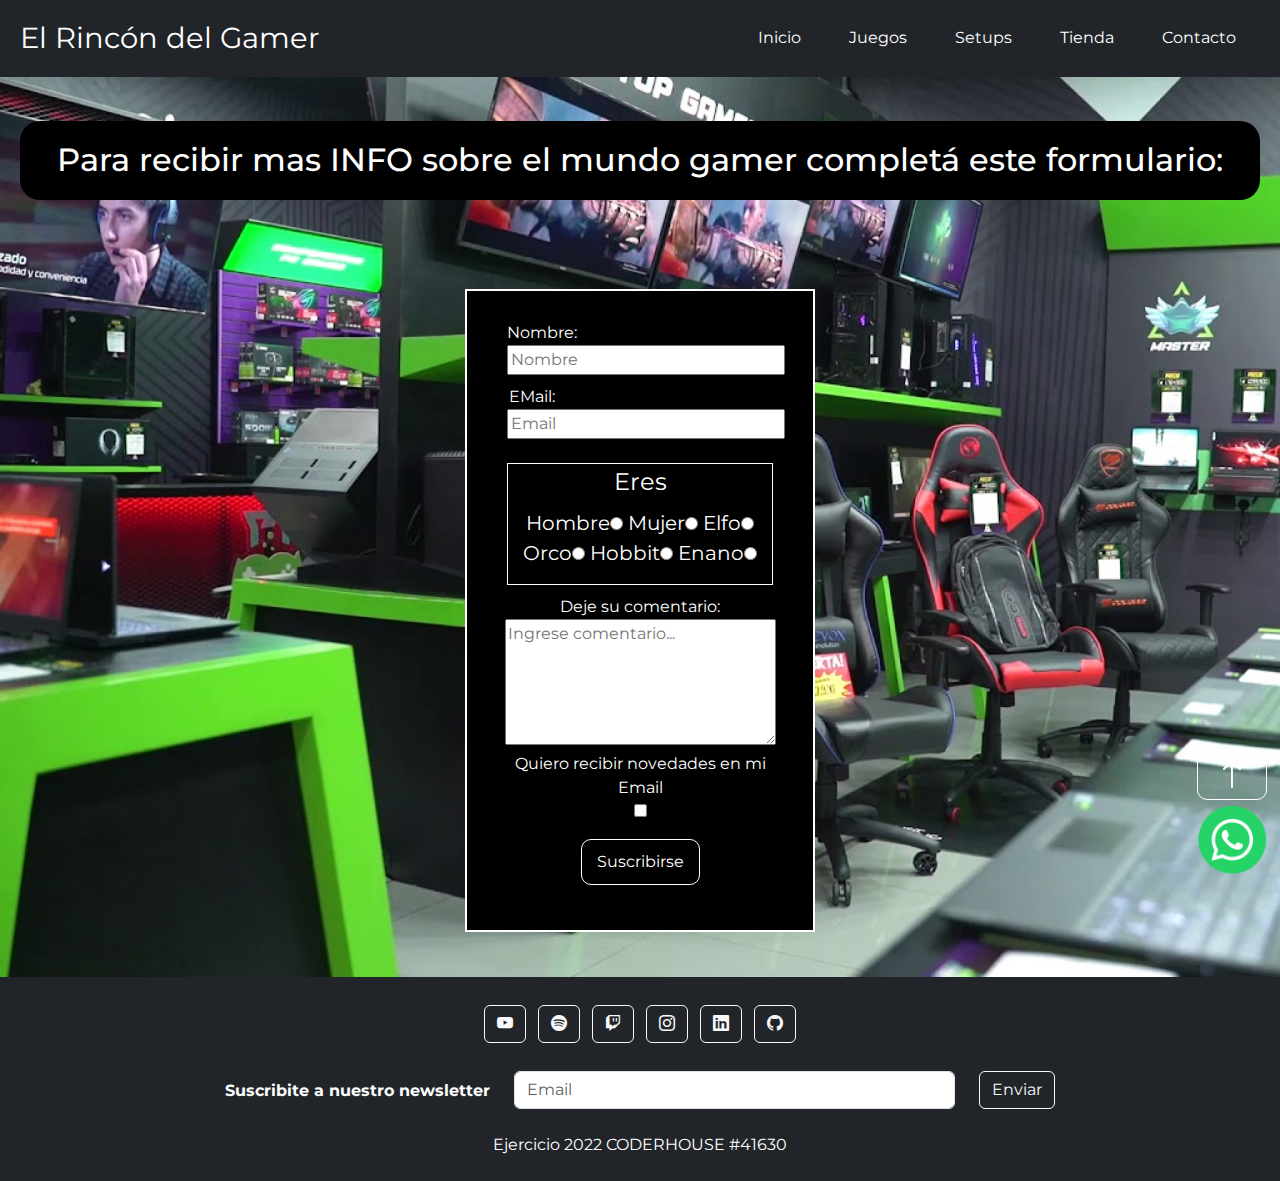
==== commit 43ae2f40: "arregle el header y el formulario" ====
--- a/pages/contacto.html
+++ b/pages/contacto.html
@@ -7,6 +7,9 @@
     <meta property="og:title" content="El Rincón del Gamer-Contacto | Tienda y noticias del Mundo Gamer"/>
     <meta property="og:site_name" content="El Rincón del Gamer">
     <meta property="og:type" content="website">
+    
+    <meta name="viewport" content="initial-scale=1">
+    
     <link rel="apple-touch-icon" sizes="57x57" href="../imagenes/favicon/apple-icon-57x57.png">
     <link rel="apple-touch-icon" sizes="60x60" href="../imagenes/favicon/apple-icon-60x60.png">
     <link rel="apple-touch-icon" sizes="72x72" href="../imagenes/favicon/apple-icon-72x72.png">
@@ -32,78 +35,75 @@
     <link href="https://fonts.googleapis.com/css2?family=Montserrat:wght@200;400&display=swap" rel="stylesheet">
 </head>
 <body>
-    <header class="bg-dark">
-        <nav class="navbar navbar-expand-lg">
-            <div class="container-fluid">
-                <a class="navbar-brand" href="../index.html">
-                    <h1 id="elrincongamer" class="pt-2 ps-2">El Rincón del Gamer</h1>
-                </a>
-                <button class="navbar-toggler hamburguesa" type="button" data-bs-toggle="collapse" data-bs-target="#navbarNav" aria-controls="navbarNav" aria-expanded="false" aria-label="Toggle navigation">
-                    <span class="navbar-toggler-icon"></span>
-                </button>
-                <div class="collapse navbar-collapse justify-content-end" id="navbarNav">
-                    <ul class="nav">
-                        <li class="me-3 nav-item">
-                            <a class="nav-link active fuente-nav" aria-current="page" href="../index.html">Inicio</a>
-                        </li>
-                        <li class="me-3 nav-item">
-                            <a class="nav-link fuente-nav" href="juegos.html">Juegos</a>
-                        </li>
-                        <li class="me-3 nav-item">
-                            <a class="nav-link fuente-nav" href="setups.html">Setups</a>
-                        </li>
-                        <li class="me-3 nav-item">
-                            <a class="nav-link fuente-nav" href="tienda.html">Tienda</a>
-                        </li>
-                        <li class="me-3 nav-item">
-                            <a class="nav-link fuente-nav" href="contacto.html">Contacto</a>
-                        </li>
-                    </ul>
+    <header class="bg-dark navbar navbar-expand-lg">
+        <div class="container-fluid">
+            <a class="navbar-brand" href="../index.html">
+                <h1 id="elrincongamer" class="pt-2 ps-2">El Rincón del Gamer</h1>
+            </a>
+            <button class="navbar-toggler hamburguesa" type="button" data-bs-toggle="collapse" data-bs-target="#navbarNav" aria-controls="navbarNav" aria-expanded="false" aria-label="Toggle navigation">
+                <span class="navbar-toggler-icon"></span>
+            </button>
+            <nav class="collapse navbar-collapse justify-content-end" id="navbarNav">
+                <ul class="nav">
+                    <li class="me-3 nav-item">
+                        <a class="nav-link active fuente-nav" aria-current="page" href="../index.html">Inicio</a>
+                    </li>
+                    <li class="me-3 nav-item">
+                        <a class="nav-link fuente-nav" href="juegos.html">Juegos</a>
+                    </li>
+                    <li class="me-3 nav-item">
+                        <a class="nav-link fuente-nav" href="setups.html">Setups</a>
+                    </li>
+                    <li class="me-3 nav-item">
+                        <a class="nav-link fuente-nav" href="tienda.html">Tienda</a>
+                    </li>
+                    <li class="me-3 nav-item">
+                        <a class="nav-link fuente-nav" href="contacto.html">Contacto</a>
+                    </li>
+                </ul>
+            </nav>
+        </div>
+    </header>
+    <section class="formulario-completo">
+        <div >
+            <h2 class="titulo_formulario">Para recibir mas INFO sobre el mundo gamer completá este formulario:</h2>  
+        </div>
+        <form class="formulario" method="post">
+            <div class="datos">    
+                <div class="nombre">
+                    <label for="name">Nombre:</label>
+                    <input id="name" placeholder="Nombre" name="name" size="25">
+                </div>    
+                <div class="email">
+                    <label for="email">EMail:</label>
+                    <input type="email" id="email" placeholder="Email" name="email" size="25">
                 </div>
-            </div>
-        </nav>
-    </header>
-    <section class="container">
-        <div>
+            </div>    
+            <br>
+            <fieldset class="fieldset">
+                <legend>Eres</legend>
+                <p class="fs-5">
+                    Hombre<input id="r1" name="salector" type="radio">
+                    Mujer<input id="r2" name="salector" type="radio">
+                    Elfo<input id="r3" name="salector" type="radio">
+                    Orco<input id="r4" name="salector" type="radio">
+                    Hobbit<input id="r5" name="salector" type="radio">
+                    Enano<input id="r6" name="salector" type="radio">
+                </p>
+            </fieldset>
             <div>
-                <h2 class="fs-1 section__titulo">Para recibir mas INFO sobre el mundo gamer completá este formulario...</h2>
+                <label for="comentario">Deje su comentario: </label>
+                
+                <textarea name="comentario" id="comentario" cols="25" rows="5" placeholder="Ingrese comentario..."></textarea>
             </div>
             <div>
-                <img class="avion" src="../imagenes/avion.png" alt="">
+                <label for="checkbox">Quiero recibir novedades en mi Email</label>
+                <input type="checkbox" id="checkbox" name="checkbox">
             </div>
-            <form class="formulario" method="post">
-                <div>
-                    <label for="name">Nombre:</label>
-                    <input id="name" placeholder="Nombre" name="name">
-                </div>    
-                <div>
-                    <label for="email">EMail:</label>
-                    <input type="email" id="email" placeholder="Email" name="email">
-                </div>
-                <fieldset>
-                    <legend>Eres</legend>
-                    <p>
-                        Hombre<input id="r1" name="salector" type="radio">
-                        Mujer<input id="r2" name="salector" type="radio">
-                        Elfo<input id="r3" name="salector" type="radio">
-                        Orco<input id="r4" name="salector" type="radio">
-                        Hobbit<input id="r5" name="salector" type="radio">
-                    </p>
-                </fieldset>
-                <div>
-                    <label for="comentario">Deje su comentario: </label>
-                    
-                    <textarea name="comentario" id="comentario" cols="45" rows="10" placeholder="Ingrese comentario..."></textarea>
-                </div>
-                <div>
-                    <label for="checkbox">Quiero recibir novedades en mi Email</label>
-                    <input type="checkbox" id="checkbox" name="checkbox">
-                </div>
-                <div>
-                    <input type="submit" name="enviar" id="enviar" value="Suscribirse">
-                </div>
-            </form>
-        </div>  
+            <div>
+                <input class="formulario__boton" type="submit" name="enviar" id="enviar" value="Suscribirse">
+            </div>
+        </form>
     </section>
     <footer class="bg-dark text-center text-white">
         <div class="container p-4">
@@ -148,12 +148,14 @@
                     </div>
                 </form>
             </section>
+            <a href="#elrincongamer">
+                <i class="bi bi-arrow-up flecha-subir"></i>
+            </a>
             <a href="https://wa.me" target="_blank">
                 <img class="logo_wsp" src="../imagenes/logo-wasap.png" alt="wpp">
             </a>
-            <div class="text-center bg-black">
+            <div class="text-center">
                 Ejercicio 2022 CODERHOUSE #41630
-                <a class="text-white" href="#elrincongamer">IR ARRIBA</a>
             </div>
         </div>    
     </footer>
--- a/css/style.css
+++ b/css/style.css
@@ -1,6 +1,6 @@
 h1 {
   font-weight: 400;
-  font-size: 3rem;
+  font-size: 1.8rem;
   color: white;
 }
 
@@ -61,12 +61,37 @@
     animation-timing-function: ease-out;
   }
 }
+.flecha-subir {
+  width: 70px;
+  position: fixed;
+  bottom: 100px;
+  right: 1vw;
+  font-size: 2rem;
+  color: rgb(255, 255, 255);
+  border: 1px solid white;
+  border-radius: 10px;
+}
+.flecha-subir:hover {
+  background-color: white;
+  color: black;
+}
+
 .formulario {
-  width: 100%;
-  text-align: center;
-  padding: 30px 30px 0px 30px;
-  margin: 20px 20px 40vh 0px;
-  background-color: rgba(0, 0, 0, 0.418);
+  width: 350px;
+  text-align: center;
+  padding: 30px;
+  margin: 20px;
+  border: 2px solid white;
+  align-self: center;
+  background-color: black;
+}
+
+.titulo_formulario {
+  margin: 20px;
+  padding: 20px;
+  background-color: black;
+  text-align: center;
+  border-radius: 20px;
 }
 
 body {
@@ -87,9 +112,10 @@
 
 img {
   max-width: 100%;
-}
-
-/* carrusel */
+  height: auto;
+}
+
+/* carrusel tienda*/
 .carousel-inner {
   height: 450px;
 }
@@ -98,10 +124,38 @@
   max-height: 460px;
 }
 
+.boton {
+  text-decoration: none;
+  background-color: rgba(14, 192, 216, 0.397);
+  padding: 10px 15px;
+  border-radius: 20px;
+  /* animacion de boton agregar carrito */
+}
+.boton:hover {
+  transition-delay: 0.5ms;
+  background-color: rgba(14, 192, 216, 0.801);
+}
+
+.formulario__boton {
+  text-decoration: none;
+  background-color: black;
+  color: white;
+  border: 1px solid white;
+  padding: 10px 15px;
+  border-radius: 10px;
+  margin: 15px;
+  /* animacion de boton agregar carrito */
+}
+.formulario__boton:hover {
+  transition-delay: 0.5ms;
+  background-color: white;
+  color: black;
+}
+
 /* INDEX.HTML */
 /* MAIN */
 .section__titulo {
-  margin: 30px 50px 20px 0px;
+  margin: 30px 50px 20px 50px;
   font-weight: 400;
   text-align: center;
 }
@@ -116,9 +170,7 @@
 }
 .noticia__parrafo {
   font-weight: 400;
-}
-.noticia__img {
-  max-width: 100%;
+  font-size: 1.3rem;
 }
 
 /* MAIN */
@@ -127,10 +179,10 @@
   text-align: center;
 }
 aside div h2 {
-  margin: 100px 30px 30px 0px;
+  margin: 50px 30px 30px 30px;
   font-weight: 200;
 }
-aside div h4 {
+aside div h3 {
   color: white;
   font-weight: 200;
   text-align: center;
@@ -144,52 +196,135 @@
 }
 
 /* ASIDE */
+@media (max-width: 768px) {
+  .noticia__parrafo {
+    font-size: 1.3rem;
+  }
+  .noticia__titulo {
+    font-size: 2rem;
+    text-decoration: underline rgba(255, 255, 255, 0.562);
+  }
+  aside div h2 {
+    font-size: 2rem;
+  }
+  aside div h3 {
+    font-size: 1.5rem;
+    background-color: rgba(47, 77, 77, 0.363);
+  }
+}
 /* aside juegos */
 .juegos-aside__titulo {
   margin: 100px 30px 30px 0px;
   font-weight: 200;
 }
-.juegos-aside__iframe {
-  height: 100vh;
-  width: 100%;
-}
 
 /* card de juegos */
 .juegos {
   background-color: rgba(0, 0, 0, 0.418);
 }
-
-/* animacion del avion de formulario */
-.avion {
-  width: 200px;
-  animation-name: avion;
-  animation-duration: 15s;
-  animation-iteration-count: infinite;
-}
-
-@keyframes avion {
-  0% {
-    transform: translate(0px, 0px) rotateX(20deg);
-  }
-  25% {
-    transform: translate(180px, 90px) rotateX(45deg);
-  }
-  50% {
-    transform: translate(360px, 180px) scale(2);
-  }
-  75% {
-    transform: translate(550px) rotateX(225deg);
-  }
-  100% {
-    transform: translate(500px 300px);
-  }
-}
+.juegos__parrafo {
+  font-size: 1.2rem;
+}
+
+@media (max-width: 768px) {
+  .juegos__titulo {
+    font-size: 2rem;
+    text-decoration: underline rgba(255, 255, 255, 0.562);
+  }
+  .juegos__parrafo {
+    font-size: 1.3rem;
+  }
+  .juegos__subtitulo {
+    font-size: 1.8rem;
+    text-decoration: underline rgba(255, 255, 255, 0.322);
+  }
+}
+.fieldset {
+  border: 1px solid white;
+  margin: 0px 10px 10px 10px;
+}
+
+.formulario-completo {
+  height: 100vh;
+  display: flex;
+  flex-direction: column;
+  justify-content: space-around;
+  background-image: url("../imagenes/carrusel4.jpg");
+  background-repeat: no-repeat;
+  background-size: cover;
+}
+
+.nombre {
+  width: 50px;
+  margin: 0px 10px 10px 10px;
+}
+
+.email {
+  width: 50px;
+  margin: 10px 10px 0px 10px;
+}
+
 .setup-card, .setup-card--borde {
   background-color: rgba(0, 0, 0, 0.418);
 }
 
 .setup-card--borde {
-  border: 10px solid white;
+  border: 15px solid white;
+}
+
+.setup-card, .setup-card--borde {
+  margin: 50px auto;
+  width: 550px;
+  height: 900px;
+  border-top: 20px solid #3ACFD5;
+  border-bottom: 20px solid #3a4ed5;
+  -webkit-box-sizing: border-box;
+  -moz-box-sizing: border-box;
+  box-sizing: border-box;
+  background-position: 0 0, 100% 0;
+  background-repeat: no-repeat;
+  -webkit-background-size: 20px 100%;
+  -moz-background-size: 20px 100%;
+  background-size: 20px 100%;
+  background-image: -webkit-linear-gradient(top, #3acfd5 0%, #3a4ed5 100%), -webkit-linear-gradient(top, #3acfd5 0%, #3a4ed5 100%);
+  background-image: -moz-linear-gradient(top, #3acfd5 0%, #3a4ed5 100%), -moz-linear-gradient(top, #3acfd5 0%, #3a4ed5 100%);
+  background-image: -o-linear-gradient(top, #3acfd5 0%, #3a4ed5 100%), -o-linear-gradient(top, #3acfd5 0%, #3a4ed5 100%);
+  background-image: linear-gradient(to bottom, #3acfd5 0%, #3a4ed5 100%), linear-gradient(to bottom, #3acfd5 0%, #3a4ed5 100%);
+}
+
+@media (max-width: 768px) {
+  .setup-card, .setup-card--borde {
+    height: fit-content;
+  }
+  .setup-card__parrafo {
+    font-size: 1.3rem;
+  }
+  .setup-card__titulo {
+    text-decoration: underline rgba(255, 255, 255, 0.562);
+  }
+}
+.setups-articulo-aside, .setups-articulo-aside-c, .setups-articulo-aside-b, .setups-articulo-aside-a {
+  min-width: 300px;
+  background-color: rgba(151, 135, 135, 0.212);
+  text-align: center;
+  margin: 10px;
+  border-radius: 5px;
+  padding: 20px;
+}
+.setups-articulo-aside-a {
+  background-image: url("../imagenes/tienda.jpg");
+  background-repeat: no-repeat;
+  background-size: cover;
+}
+.setups-articulo-aside-b {
+  background-image: url("../imagenes/quarry.png");
+  background-repeat: no-repeat;
+  background-size: cover;
+}
+.setups-articulo-aside-c {
+  background-image: url("../imagenes/howarts_legacy.jpg");
+  background-repeat: no-repeat;
+  background-size: cover;
 }
 
 /* card */
@@ -204,26 +339,24 @@
   justify-content: space-around;
   align-items: center;
 }
+.producto:hover {
+  box-shadow: 0px 0px 10px 5px rgb(36, 167, 95);
+}
 .producto__imagen {
-  max-width: 200px;
-  max-height: 200px;
+  width: 200px;
+  height: 200px;
   /* animacion de tarjetas de tienda (imagenes con zoom) */
 }
 .producto__imagen:hover {
   cursor: zoom-in;
   transform: scale(1.5);
-}
-
-.boton {
-  text-decoration: none;
-  background-color: rgba(14, 192, 216, 0.397);
-  padding: 10px 15px;
-  border-radius: 20px;
-  /* animacion de boton agregar carrito */
-}
-.boton:hover {
-  transition-delay: 0.5ms;
-  background-color: rgba(14, 192, 216, 0.801);
+  transition: 2s;
+}
+
+@media (max-width: 768px) {
+  .carrusel {
+    display: none;
+  }
 }
 
 /*# sourceMappingURL=style.css.map */
